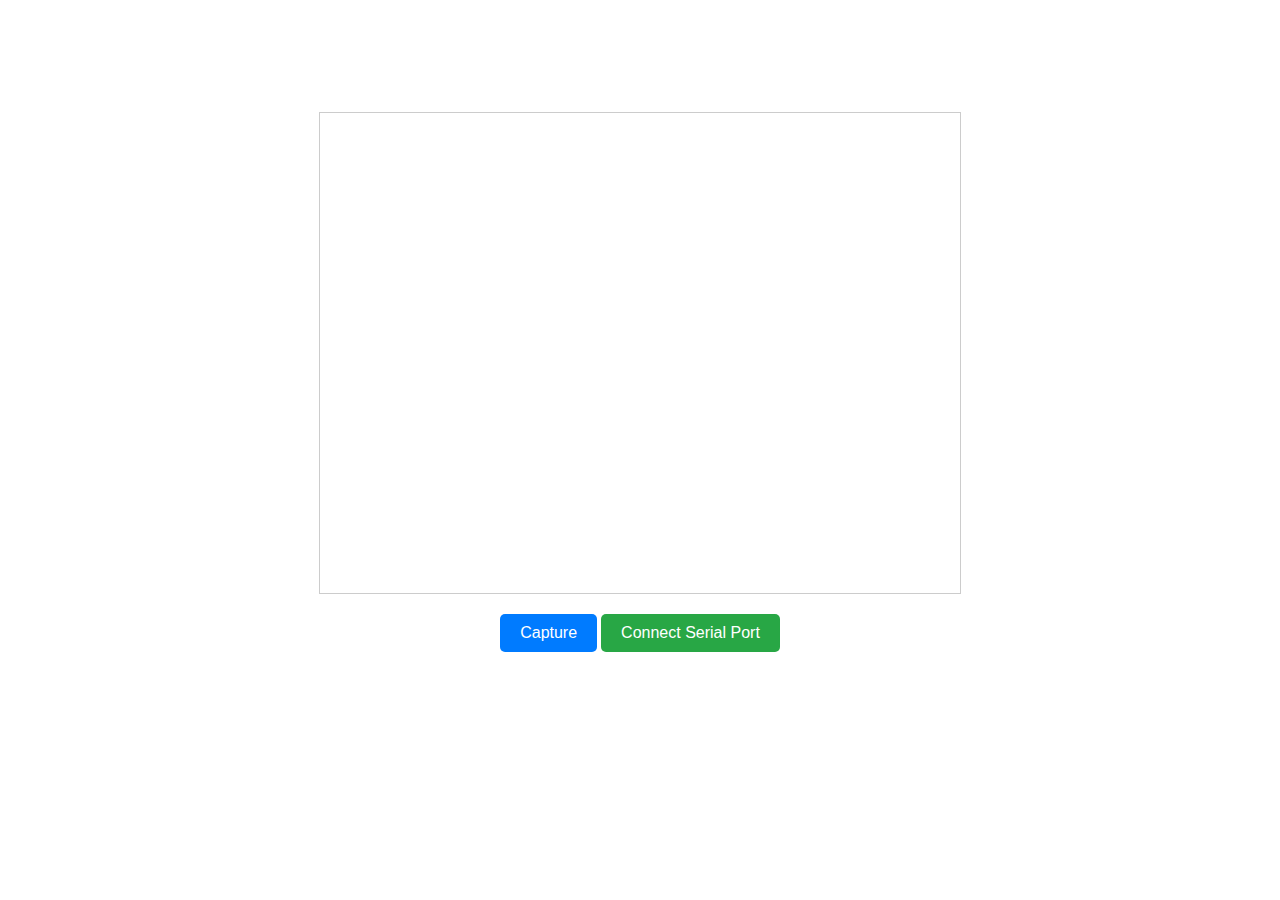
==== templates/index.html @ 64fbca69 "amélioration du détourage visage" ====
<!DOCTYPE html>
<html>
<head>
    <title>Webcam Capture</title>
</head>
<body>
    <h1>Fun Karoussel</h1>
    <video id="video" width="640" height="480"  autoplay ></video>
    <canvas id="canvas" width="640" height="480" style="display:none;"></canvas>
<div>
    <button id="capture">Capture</button>

    <button id="connectButton">Connect Serial Port</button>

</div>

    <script>
        // Déclarer les variables globales pour la vidéo et le canvas
        const video = document.getElementById('video');
        const canvas = document.getElementById('canvas');
        const context = canvas.getContext('2d');

        // Fonction pour demander l'accès au port série
        async function requestSerialPort() {
            try {
                // Demander à l'utilisateur de sélectionner un port série
                const port = await navigator.serial.requestPort();

                // Ouvrir le port série
                await port.open({ baudRate: 9600 }); // Spécifier le débit en bauds (baudRate)

                // Créer un lecteur pour lire les données du port série
                const reader = port.readable.getReader();

                // Lire continuellement les données du port série
                while (true) {
                    const { value, done } = await reader.read();
                    if (done) {
                        console.log('Fin de la lecture du port série.');
                        break;
                    }
                    processData(new TextDecoder().decode(value));
                }

                // Masquer le bouton après l'autorisation
                document.getElementById('connectButton').style.display = 'none';
            } catch (error) {
                console.error('Erreur lors de l\'accès au port série :', error);
            }
        }

        // Fonction pour traiter les données reçues du port série
        function processData(data) {
            console.log('Données reçues du port série :', data);
            capturePhoto();
        }

        // Fonction pour capturer une photo
        function capturePhoto() {
            context.drawImage(video, 0, 0, canvas.width, canvas.height);
            var imageData = canvas.toDataURL('image/jpeg'); // Convertir en base64
            sendData(imageData); // Envoyer les données à la fonction sendData()
        }

        // Capture vidéo et envoi d'image
        navigator.mediaDevices.getUserMedia({ video: true })
            .then(function(stream) {
                video.srcObject = stream;
            })
            .catch(function(error) {
                console.log("Error accessing the webcam: " + error.message);
            });

        document.getElementById('capture').addEventListener('click', function() {
            capturePhoto();
        });

        // Ajouter un écouteur d'événements au bouton pour demander l'accès au port série
        document.getElementById('connectButton').addEventListener('click', requestSerialPort);

        // Fonction pour envoyer les données de l'image au serveur
        function sendData(imageData) {
            fetch('/process_image', {
                method: 'POST',
                body: JSON.stringify({ image: imageData }),
                headers: {
                    'Content-Type': 'application/json'
                }
            })
            .then(response => {
                console.log('Image uploaded successfully');
            })
            .catch(error => {
                console.error('Error uploading image:', error);
            });
        }
        var videoConstraints = {
            video: {
                whiteBalanceMode: 'manual',  // Vous pouvez ajuster ce paramètre
                brightness: 2,              // Vous pouvez ajuster ce paramètre
                contrast: 1,                // Vous pouvez ajuster ce paramètre
                // Ajoutez d'autres paramètres si nécessaire
            }
        };
 
        navigator.mediaDevices.getUserMedia(videoConstraints)
            .then(function (stream) {
                var videoElement = document.getElementById('video');
                videoElement.srcObject = stream;
            })
            .catch(function (error) {
                console.error('Error accessing webcam:', error);
            });
    </script>

    <style>
        /* Style pour la vidéo */
body{
    background-image: url('https://thumbs.dreamstime.com/b/vintage-circus-carnival-background-strips-stars-red-high-resolution-great-your-show-party-birthday-marriage-any-135055104.jpg');
    background-repeat: no-repeat;
    background-size: cover;
    display: flex;
    justify-content: center;
    align-items: center;
    flex-direction: column;
  }
  
#video {
    width: 640px;
    height: 480px;
    border: 1px solid #ccc;
    margin-bottom: 10px;
  }
  
  /* Style pour le bouton de capture */
  #capture {
    padding: 10px 20px;
    font-size: 16px;
    background-color: #007bff;
    color: #fff;
    border: none;
    border-radius: 5px;
    cursor: pointer;
  }
  
  /* Style pour le canvas (élément de dessin) */
  #canvas {
    display: none; /* On le cache par défaut */
  }
  
  /* Style pour le bouton de connexion au port série */
  #connectButton {
    padding: 10px 20px;
    font-size: 16px;
    background-color: #28a745;
    color: #fff;
    border: none;
    border-radius: 5px;
    cursor: pointer;
    margin-top: 10px;
  }
  h1{ 
    margin-top: 30px;
    color: white    ;
    font-size: 40px;
    font-weight: bold;
   }
    </style>
</body>
</html>
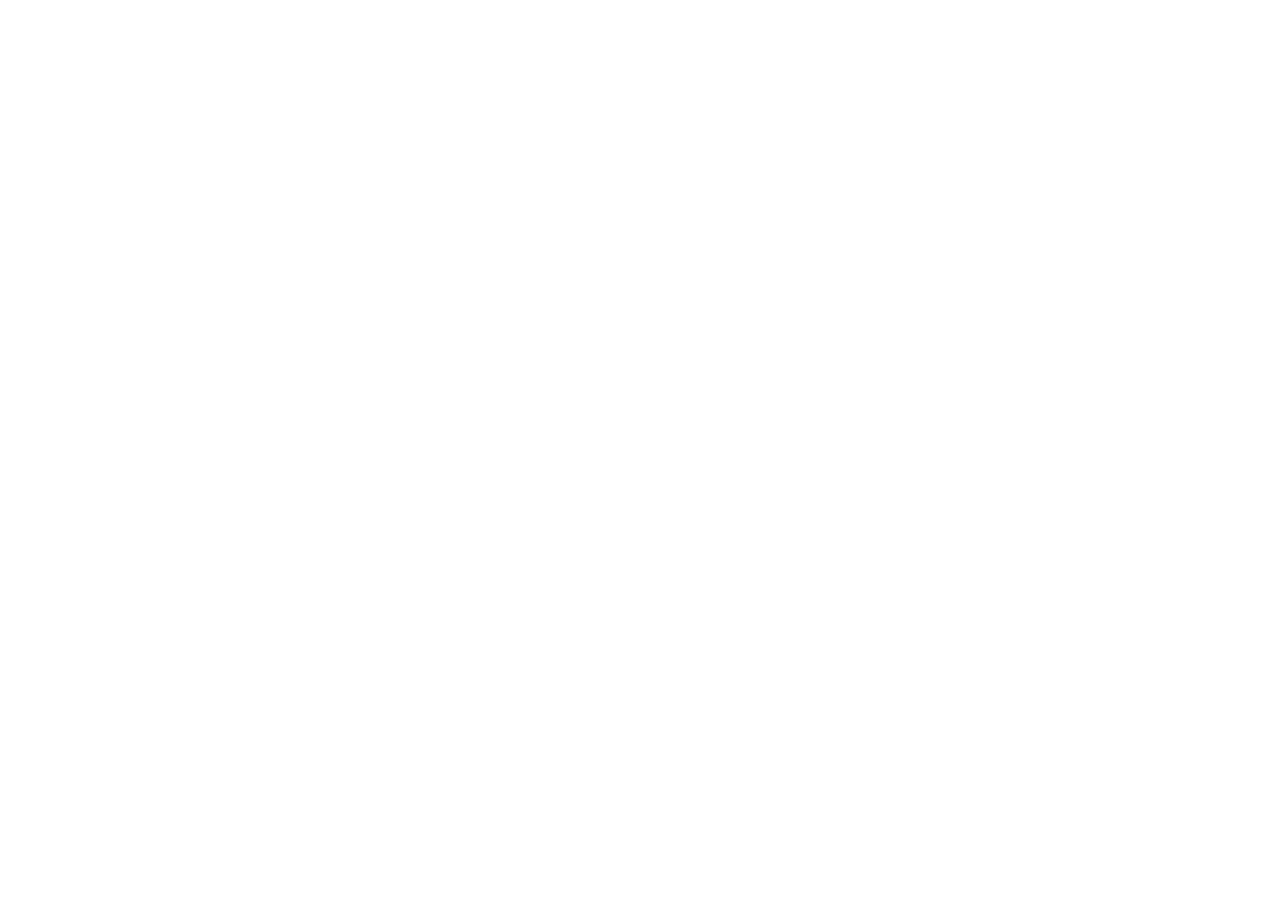
==== commit cb98abf4: "ajout de la dernière photo prise" ====
--- a/templates/index.html
+++ b/templates/index.html
@@ -1,170 +1,281 @@
 <!DOCTYPE html>
 <html>
-<head>
+  <head>
     <title>Webcam Capture</title>
-</head>
-<body>
-    <h1>Fun Karoussel</h1>
-    <video id="video" width="640" height="480"  autoplay ></video>
-    <canvas id="canvas" width="640" height="480" style="display:none;"></canvas>
-<div>
-    <button id="capture">Capture</button>
-
-    <button id="connectButton">Connect Serial Port</button>
-
-</div>
+  </head>
+  <body>
+    <video id="video" width="640" height="480" autoplay></video>
+    <canvas id="canvas" width="640" height="480" style="display: none"></canvas>
+ 
 
     <script>
-        // Déclarer les variables globales pour la vidéo et le canvas
-        const video = document.getElementById('video');
-        const canvas = document.getElementById('canvas');
-        const context = canvas.getContext('2d');
-
-        // Fonction pour demander l'accès au port série
-        async function requestSerialPort() {
-            try {
-                // Demander à l'utilisateur de sélectionner un port série
-                const port = await navigator.serial.requestPort();
-
-                // Ouvrir le port série
-                await port.open({ baudRate: 9600 }); // Spécifier le débit en bauds (baudRate)
-
-                // Créer un lecteur pour lire les données du port série
-                const reader = port.readable.getReader();
-
-                // Lire continuellement les données du port série
-                while (true) {
-                    const { value, done } = await reader.read();
-                    if (done) {
-                        console.log('Fin de la lecture du port série.');
-                        break;
-                    }
-                    processData(new TextDecoder().decode(value));
-                }
-
-                // Masquer le bouton après l'autorisation
-                document.getElementById('connectButton').style.display = 'none';
-            } catch (error) {
-                console.error('Erreur lors de l\'accès au port série :', error);
-            }
-        }
-
-        // Fonction pour traiter les données reçues du port série
-        function processData(data) {
-            console.log('Données reçues du port série :', data);
-            capturePhoto();
-        }
-
-        // Fonction pour capturer une photo
-        function capturePhoto() {
-            context.drawImage(video, 0, 0, canvas.width, canvas.height);
-            var imageData = canvas.toDataURL('image/jpeg'); // Convertir en base64
-            sendData(imageData); // Envoyer les données à la fonction sendData()
-        }
-
-        // Capture vidéo et envoi d'image
-        navigator.mediaDevices.getUserMedia({ video: true })
-            .then(function(stream) {
-                video.srcObject = stream;
-            })
-            .catch(function(error) {
-                console.log("Error accessing the webcam: " + error.message);
-            });
-
-        document.getElementById('capture').addEventListener('click', function() {
-            capturePhoto();
-        });
-
-        // Ajouter un écouteur d'événements au bouton pour demander l'accès au port série
-        document.getElementById('connectButton').addEventListener('click', requestSerialPort);
-
-        // Fonction pour envoyer les données de l'image au serveur
-        function sendData(imageData) {
-            fetch('/process_image', {
-                method: 'POST',
-                body: JSON.stringify({ image: imageData }),
-                headers: {
-                    'Content-Type': 'application/json'
-                }
-            })
-            .then(response => {
-                console.log('Image uploaded successfully');
-            })
-            .catch(error => {
-                console.error('Error uploading image:', error);
-            });
-        }
-        var videoConstraints = {
-            video: {
-                whiteBalanceMode: 'manual',  // Vous pouvez ajuster ce paramètre
-                brightness: 2,              // Vous pouvez ajuster ce paramètre
-                contrast: 1,                // Vous pouvez ajuster ce paramètre
-                // Ajoutez d'autres paramètres si nécessaire
-            }
-        };
- 
-        navigator.mediaDevices.getUserMedia(videoConstraints)
-            .then(function (stream) {
-                var videoElement = document.getElementById('video');
-                videoElement.srcObject = stream;
-            })
-            .catch(function (error) {
-                console.error('Error accessing webcam:', error);
-            });
+              // Déclarer les variables globales pour la vidéo et le canvas
+              const video = document.getElementById('video');
+              const canvas = document.getElementById('canvas');
+              const context = canvas.getContext('2d');
+
+              // Fonction pour demander l'accès au port série
+              async function getSerialPort() {
+                  try {
+                      // Demander à l'utilisateur de sélectionner un port série
+                      const ports = await navigator.serial.getPorts();
+                      const port = ports[0];
+                      // Ouvrir le port série
+                      await port.open({ baudRate: 9600 }); // Spécifier le débit en bauds (baudRate)
+
+                      // Créer un lecteur pour lire les données du port série
+                      const reader = port.readable.getReader();
+
+                      // Lire continuellement les données du port série
+                      while (true) {
+                          const { value, done } = await reader.read();
+                          if (done) {
+                              console.log('Fin de la lecture du port série.');
+                              break;
+                          }
+                          processData(new TextDecoder().decode(value));
+                      }
+
+                  } catch (error) {
+                      console.error('Erreur lors de l\'accès au port série :', error);
+                  }
+              }
+              async function requestSerialPort() {
+                  try {
+                      // Demander à l'utilisateur de sélectionner un port série
+                      const port = await navigator.serial.requestPort();
+                      // Ouvrir le port série
+                      await port.open({ baudRate: 9600 }); // Spécifier le débit en bauds (baudRate)
+
+                      // Créer un lecteur pour lire les données du port série
+                      const reader = port.readable.getReader();
+
+                      // Lire continuellement les données du port série
+                      while (true) {
+                          const { value, done } = await reader.read();
+                          if (done) {
+                              console.log('Fin de la lecture du port série.');
+                              break;
+                          }
+                          processData(new TextDecoder().decode(value));
+                      }
+
+                  } catch (error) {
+                      console.error('Erreur lors de l\'accès au port série :', error);
+                  }
+              }
+              window.onload = getSerialPort;
+
+              // Fonction pour traiter les données reçues du port série
+              function processData(data) {
+                  if(data == 8) {
+                  console.log('Données reçues du port série :', data);
+                  capturePhoto();
+              }
+              }
+
+              // Fonction pour capturer une photo
+              function capturePhoto() {
+                  context.drawImage(video, 0, 0, canvas.width, canvas.height);
+                  var imageData = canvas.toDataURL('image/jpeg'); // Convertir en base64
+                  sendData(imageData); // Envoyer les données à la fonction sendData()
+              }
+
+              // Capture vidéo et envoi d'image
+              navigator.mediaDevices.getUserMedia({ video: true })
+                  .then(function(stream) {
+                      video.srcObject = stream;
+                  })
+                  .catch(function(error) {
+                      console.log("Error accessing the webcam: " + error.message);
+                  });
+
+              document.getElementById('capture').addEventListener('click', function() {
+                  capturePhoto();
+              });
+
+              // Ajouter un écouteur d'événements au bouton pour demander l'accès au port série
+              document.getElementById('connectButton').addEventListener('click', requestSerialPort);
+      // Fonction pour envoyer les données de l'image au serveur
+      function sendData(imageData) {
+          fetch('/process_image', {
+              method: 'POST',
+              body: JSON.stringify({ image: imageData }),
+              headers: {
+                  'Content-Type': 'application/json'
+              }
+          })
+          .then(response => {
+              return response.json(); // Convertir la réponse en JSON
+          })
+          .then(data => {
+              if (data.success) {
+                  console.log('Image uploaded successfully');
+                  sendToSerialPort(1);
+      // Faire une requête GET pour récupérer la dernière photo
+      fetch('/latest_photo')
+          .then(response => response.blob())
+          .then(blob => {
+              // Créer un objet URL pour l'image
+              const imageUrl = URL.createObjectURL(blob);
+              // Créer une balise img pour afficher l'image
+              const imageElement = document.createElement('img');
+              // Mettre à jour l'attribut src avec l'URL de l'image
+              imageElement.src = imageUrl;
+              // Ajouter l'élément image à la page
+
+              const successMessage = document.createElement('div');
+              successMessage.style.position = 'absolute';
+              successMessage.style.width = '100%';
+              successMessage.style.height = '100vh';
+              successMessage.textContent = 'Image a été enregistrée';
+              // Ajouter du style à la balise
+              successMessage.style.backgroundColor = '#28a745';
+              successMessage.style.color = '#fff';
+              successMessage.style.padding = '10px';
+              successMessage.style.borderRadius = '5px';
+              // Ajouter la balise au corps du document
+              document.body.appendChild(successMessage);
+              const image = document.body.appendChild(imageElement);
+              image.style.position = 'absolute';
+
+              // Supprimer la balise après 5 secondes
+              setTimeout(function() {
+                  successMessage.remove();
+                  image.remove();
+              }, 5000);
+          })
+              } else {
+                  console.error('Error uploading image:');
+                  sendToSerialPort(2)
+                  // Créer une balise HTML pour afficher le message d'erreur
+                  const errorMessage = document.createElement('div');
+                  errorMessage.style.position = 'absolute';
+                  errorMessage.style.width = '100%';
+                  errorMessage.style.height = '100vh';
+                  errorMessage.textContent = 'Aucun visage detecté!';
+                  // Ajouter du style à la balise
+                  errorMessage.style.backgroundColor = '#dc3545';
+                  errorMessage.style.color = '#fff';
+                  errorMessage.style.padding = '10px';
+                  errorMessage.style.borderRadius = '5px';
+                  errorMessage.style.marginTop = '10px';
+                  // Ajouter la balise au corps du document
+                  document.body.appendChild(errorMessage);
+                  setTimeout(function() {
+                      errorMessage.remove();
+                  }, 1000);
+              }
+          })
+          .catch(error => {
+              console.error('Error uploading image:', error);
+          });
+      }
+
+              var videoConstraints = {
+                  video: {
+                      whiteBalanceMode: 'manual',  // Vous pouvez ajuster ce paramètre
+                      brightness: 2,              // Vous pouvez ajuster ce paramètre
+                      contrast: 1,                // Vous pouvez ajuster ce paramètre
+                      // Ajoutez d'autres paramètres si nécessaire
+                  }
+              };
+
+              navigator.mediaDevices.getUserMedia(videoConstraints)
+                  .then(function (stream) {
+                      var videoElement = document.getElementById('video');
+                      videoElement.srcObject = stream;
+                  })
+                  .catch(function (error) {
+                      console.error('Error accessing webcam:', error);
+                  });
+
+      // Fonction pour envoyer des données à un port série déjà ouvert
+      async function sendToSerialPort(message) {
+          try {
+          // Obtenir la liste des ports série déjà autorisés
+          const ports = await navigator.serial.getPorts();
+
+          // Vérifier s'il existe des ports série déjà autorisés
+          if (ports && ports.length > 0) {
+              const port = ports[0];
+
+              // Créer un transformateur de texte en flux d'octets
+              const textEncoder = new TextEncoderStream();
+
+              // Créer un flux d'écriture
+              const writableStreamClosed = textEncoder.readable.pipeTo(port.writable);
+
+              // Obtenir le writer
+              const writer = textEncoder.writable.getWriter();
+
+              // Écrire le message dans le flux
+              await writer.write(message + "\n"); // Ajouter le caractère de saut de ligne à la fin
+
+              console.log("Message envoyé : " + message);
+
+              // Fermer le writer
+              await writer.close();
+          }
+      } catch (error) {
+          console.error("Erreur lors de l'envoi du message :", error);
+      }
+      }
     </script>
 
     <style>
-        /* Style pour la vidéo */
-body{
-    background-image: url('https://thumbs.dreamstime.com/b/vintage-circus-carnival-background-strips-stars-red-high-resolution-great-your-show-party-birthday-marriage-any-135055104.jpg');
-    background-repeat: no-repeat;
-    background-size: cover;
-    display: flex;
-    justify-content: center;
-    align-items: center;
-    flex-direction: column;
-  }
-  
-#video {
-    width: 640px;
-    height: 480px;
-    border: 1px solid #ccc;
-    margin-bottom: 10px;
-  }
-  
-  /* Style pour le bouton de capture */
-  #capture {
-    padding: 10px 20px;
-    font-size: 16px;
-    background-color: #007bff;
-    color: #fff;
-    border: none;
-    border-radius: 5px;
-    cursor: pointer;
-  }
-  
-  /* Style pour le canvas (élément de dessin) */
-  #canvas {
-    display: none; /* On le cache par défaut */
-  }
-  
-  /* Style pour le bouton de connexion au port série */
-  #connectButton {
-    padding: 10px 20px;
-    font-size: 16px;
-    background-color: #28a745;
-    color: #fff;
-    border: none;
-    border-radius: 5px;
-    cursor: pointer;
-    margin-top: 10px;
-  }
-  h1{ 
-    margin-top: 30px;
-    color: white    ;
-    font-size: 40px;
-    font-weight: bold;
-   }
+      /* Style pour la vidéo */
+      body {
+        background-image: url("https://thumbs.dreamstime.com/b/vintage-circus-carnival-background-strips-stars-red-high-resolution-great-your-show-party-birthday-marriage-any-135055104.jpg");
+        background-repeat: no-repeat;
+        background-size: cover;
+        display: flex;
+        justify-content: center;
+        align-items: center;
+        flex-direction: column;
+        overflow-y: hidden;
+        overflow-x: hidden;
+        margin: 0;
+      }
+
+      #video {
+        width: 100%;
+        height: 100vh;
+      }
+
+      /* Style pour le bouton de capture */
+      #capture {
+        padding: 10px 20px;
+        font-size: 16px;
+        background-color: #007bff;
+        color: #fff;
+        border: none;
+        border-radius: 5px;
+        cursor: pointer;
+      }
+
+      /* Style pour le canvas (élément de dessin) */
+      #canvas {
+        display: none; /* On le cache par défaut */
+      }
+
+      /* Style pour le bouton de connexion au port série */
+      #connectButton {
+        padding: 10px 20px;
+        font-size: 16px;
+        background-color: #28a745;
+        color: #fff;
+        border: none;
+        border-radius: 5px;
+        cursor: pointer;
+        margin-top: 10px;
+      }
+      h1 {
+        margin-top: 30px;
+        color: white;
+        font-size: 40px;
+        font-weight: bold;
+      }
     </style>
-</body>
+  </body>
 </html>
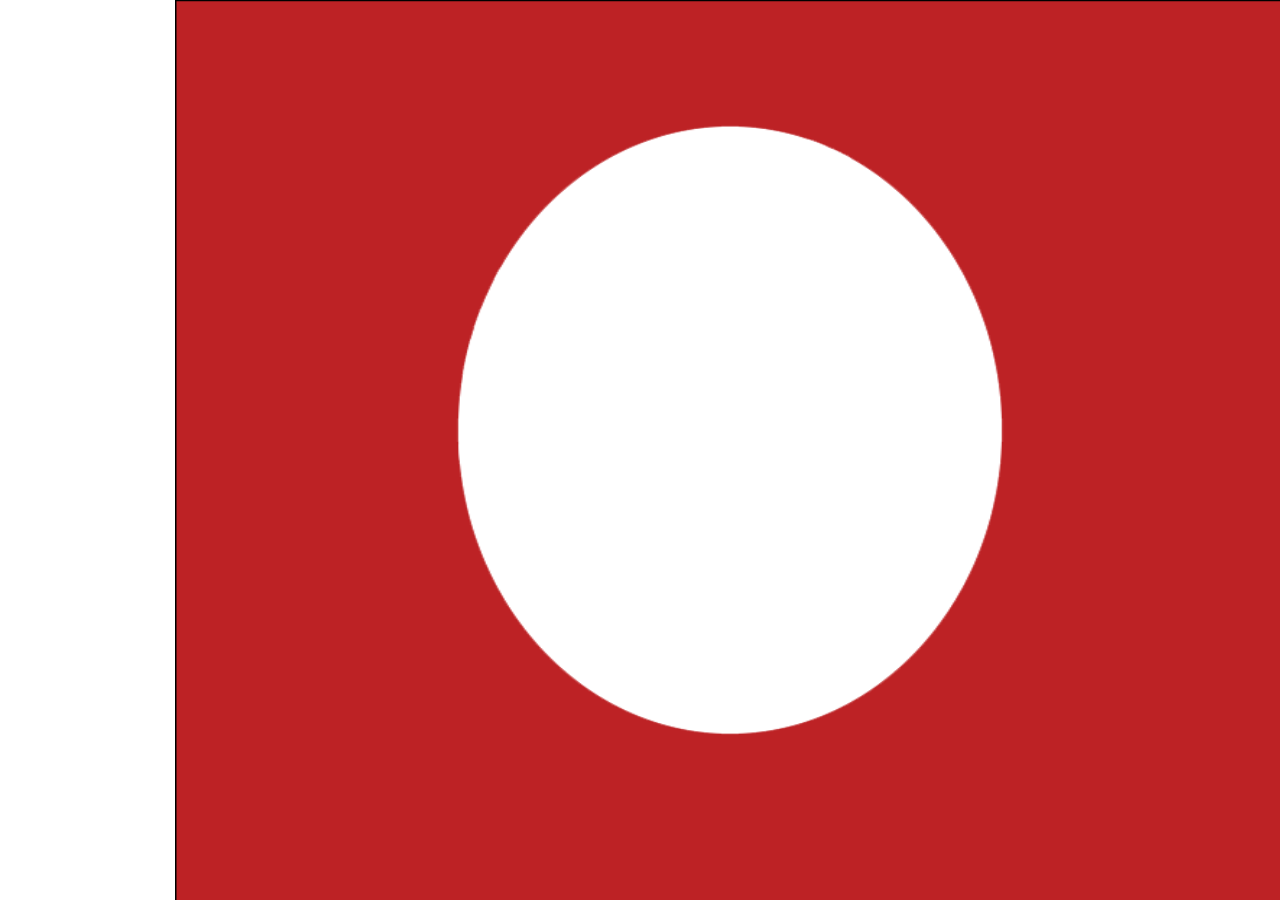
==== commit 5a61e363: "modif" ====
--- a/templates/index.html
+++ b/templates/index.html
@@ -6,276 +6,9 @@
   <body>
     <video id="video" width="640" height="480" autoplay></video>
     <canvas id="canvas" width="640" height="480" style="display: none"></canvas>
- 
+    <img class="allo" src="/static/allo (2).png" alt="" srcset="">
+    <link rel="stylesheet" href="/static/style.css">
 
-    <script>
-              // Déclarer les variables globales pour la vidéo et le canvas
-              const video = document.getElementById('video');
-              const canvas = document.getElementById('canvas');
-              const context = canvas.getContext('2d');
-
-              // Fonction pour demander l'accès au port série
-              async function getSerialPort() {
-                  try {
-                      // Demander à l'utilisateur de sélectionner un port série
-                      const ports = await navigator.serial.getPorts();
-                      const port = ports[0];
-                      // Ouvrir le port série
-                      await port.open({ baudRate: 9600 }); // Spécifier le débit en bauds (baudRate)
-
-                      // Créer un lecteur pour lire les données du port série
-                      const reader = port.readable.getReader();
-
-                      // Lire continuellement les données du port série
-                      while (true) {
-                          const { value, done } = await reader.read();
-                          if (done) {
-                              console.log('Fin de la lecture du port série.');
-                              break;
-                          }
-                          processData(new TextDecoder().decode(value));
-                      }
-
-                  } catch (error) {
-                      console.error('Erreur lors de l\'accès au port série :', error);
-                  }
-              }
-              async function requestSerialPort() {
-                  try {
-                      // Demander à l'utilisateur de sélectionner un port série
-                      const port = await navigator.serial.requestPort();
-                      // Ouvrir le port série
-                      await port.open({ baudRate: 9600 }); // Spécifier le débit en bauds (baudRate)
-
-                      // Créer un lecteur pour lire les données du port série
-                      const reader = port.readable.getReader();
-
-                      // Lire continuellement les données du port série
-                      while (true) {
-                          const { value, done } = await reader.read();
-                          if (done) {
-                              console.log('Fin de la lecture du port série.');
-                              break;
-                          }
-                          processData(new TextDecoder().decode(value));
-                      }
-
-                  } catch (error) {
-                      console.error('Erreur lors de l\'accès au port série :', error);
-                  }
-              }
-              window.onload = getSerialPort;
-
-              // Fonction pour traiter les données reçues du port série
-              function processData(data) {
-                  if(data == 8) {
-                  console.log('Données reçues du port série :', data);
-                  capturePhoto();
-              }
-              }
-
-              // Fonction pour capturer une photo
-              function capturePhoto() {
-                  context.drawImage(video, 0, 0, canvas.width, canvas.height);
-                  var imageData = canvas.toDataURL('image/jpeg'); // Convertir en base64
-                  sendData(imageData); // Envoyer les données à la fonction sendData()
-              }
-
-              // Capture vidéo et envoi d'image
-              navigator.mediaDevices.getUserMedia({ video: true })
-                  .then(function(stream) {
-                      video.srcObject = stream;
-                  })
-                  .catch(function(error) {
-                      console.log("Error accessing the webcam: " + error.message);
-                  });
-
-              document.getElementById('capture').addEventListener('click', function() {
-                  capturePhoto();
-              });
-
-              // Ajouter un écouteur d'événements au bouton pour demander l'accès au port série
-              document.getElementById('connectButton').addEventListener('click', requestSerialPort);
-      // Fonction pour envoyer les données de l'image au serveur
-      function sendData(imageData) {
-          fetch('/process_image', {
-              method: 'POST',
-              body: JSON.stringify({ image: imageData }),
-              headers: {
-                  'Content-Type': 'application/json'
-              }
-          })
-          .then(response => {
-              return response.json(); // Convertir la réponse en JSON
-          })
-          .then(data => {
-              if (data.success) {
-                  console.log('Image uploaded successfully');
-                  sendToSerialPort(1);
-      // Faire une requête GET pour récupérer la dernière photo
-      fetch('/latest_photo')
-          .then(response => response.blob())
-          .then(blob => {
-              // Créer un objet URL pour l'image
-              const imageUrl = URL.createObjectURL(blob);
-              // Créer une balise img pour afficher l'image
-              const imageElement = document.createElement('img');
-              // Mettre à jour l'attribut src avec l'URL de l'image
-              imageElement.src = imageUrl;
-              // Ajouter l'élément image à la page
-
-              const successMessage = document.createElement('div');
-              successMessage.style.position = 'absolute';
-              successMessage.style.width = '100%';
-              successMessage.style.height = '100vh';
-              successMessage.textContent = 'Image a été enregistrée';
-              // Ajouter du style à la balise
-              successMessage.style.backgroundColor = '#28a745';
-              successMessage.style.color = '#fff';
-              successMessage.style.padding = '10px';
-              successMessage.style.borderRadius = '5px';
-              // Ajouter la balise au corps du document
-              document.body.appendChild(successMessage);
-              const image = document.body.appendChild(imageElement);
-              image.style.position = 'absolute';
-
-              // Supprimer la balise après 5 secondes
-              setTimeout(function() {
-                  successMessage.remove();
-                  image.remove();
-              }, 5000);
-          })
-              } else {
-                  console.error('Error uploading image:');
-                  sendToSerialPort(2)
-                  // Créer une balise HTML pour afficher le message d'erreur
-                  const errorMessage = document.createElement('div');
-                  errorMessage.style.position = 'absolute';
-                  errorMessage.style.width = '100%';
-                  errorMessage.style.height = '100vh';
-                  errorMessage.textContent = 'Aucun visage detecté!';
-                  // Ajouter du style à la balise
-                  errorMessage.style.backgroundColor = '#dc3545';
-                  errorMessage.style.color = '#fff';
-                  errorMessage.style.padding = '10px';
-                  errorMessage.style.borderRadius = '5px';
-                  errorMessage.style.marginTop = '10px';
-                  // Ajouter la balise au corps du document
-                  document.body.appendChild(errorMessage);
-                  setTimeout(function() {
-                      errorMessage.remove();
-                  }, 1000);
-              }
-          })
-          .catch(error => {
-              console.error('Error uploading image:', error);
-          });
-      }
-
-              var videoConstraints = {
-                  video: {
-                      whiteBalanceMode: 'manual',  // Vous pouvez ajuster ce paramètre
-                      brightness: 2,              // Vous pouvez ajuster ce paramètre
-                      contrast: 1,                // Vous pouvez ajuster ce paramètre
-                      // Ajoutez d'autres paramètres si nécessaire
-                  }
-              };
-
-              navigator.mediaDevices.getUserMedia(videoConstraints)
-                  .then(function (stream) {
-                      var videoElement = document.getElementById('video');
-                      videoElement.srcObject = stream;
-                  })
-                  .catch(function (error) {
-                      console.error('Error accessing webcam:', error);
-                  });
-
-      // Fonction pour envoyer des données à un port série déjà ouvert
-      async function sendToSerialPort(message) {
-          try {
-          // Obtenir la liste des ports série déjà autorisés
-          const ports = await navigator.serial.getPorts();
-
-          // Vérifier s'il existe des ports série déjà autorisés
-          if (ports && ports.length > 0) {
-              const port = ports[0];
-
-              // Créer un transformateur de texte en flux d'octets
-              const textEncoder = new TextEncoderStream();
-
-              // Créer un flux d'écriture
-              const writableStreamClosed = textEncoder.readable.pipeTo(port.writable);
-
-              // Obtenir le writer
-              const writer = textEncoder.writable.getWriter();
-
-              // Écrire le message dans le flux
-              await writer.write(message + "\n"); // Ajouter le caractère de saut de ligne à la fin
-
-              console.log("Message envoyé : " + message);
-
-              // Fermer le writer
-              await writer.close();
-          }
-      } catch (error) {
-          console.error("Erreur lors de l'envoi du message :", error);
-      }
-      }
-    </script>
-
-    <style>
-      /* Style pour la vidéo */
-      body {
-        background-image: url("https://thumbs.dreamstime.com/b/vintage-circus-carnival-background-strips-stars-red-high-resolution-great-your-show-party-birthday-marriage-any-135055104.jpg");
-        background-repeat: no-repeat;
-        background-size: cover;
-        display: flex;
-        justify-content: center;
-        align-items: center;
-        flex-direction: column;
-        overflow-y: hidden;
-        overflow-x: hidden;
-        margin: 0;
-      }
-
-      #video {
-        width: 100%;
-        height: 100vh;
-      }
-
-      /* Style pour le bouton de capture */
-      #capture {
-        padding: 10px 20px;
-        font-size: 16px;
-        background-color: #007bff;
-        color: #fff;
-        border: none;
-        border-radius: 5px;
-        cursor: pointer;
-      }
-
-      /* Style pour le canvas (élément de dessin) */
-      #canvas {
-        display: none; /* On le cache par défaut */
-      }
-
-      /* Style pour le bouton de connexion au port série */
-      #connectButton {
-        padding: 10px 20px;
-        font-size: 16px;
-        background-color: #28a745;
-        color: #fff;
-        border: none;
-        border-radius: 5px;
-        cursor: pointer;
-        margin-top: 10px;
-      }
-      h1 {
-        margin-top: 30px;
-        color: white;
-        font-size: 40px;
-        font-weight: bold;
-      }
-    </style>
+    <script defer src="/static/index.js"></script>
   </body>
 </html>
--- a/static/style.css
+++ b/static/style.css
@@ -0,0 +1,51 @@
+   /* Style pour la vidéo */
+   body {
+    background-image: url("https://thumbs.dreamstime.com/b/vintage-circus-carnival-background-strips-stars-red-high-resolution-great-your-show-party-birthday-marriage-any-135055104.jpg");
+    background-repeat: no-repeat;
+    background-size: cover;
+    display: flex;
+    justify-content: center;
+    align-items: center;
+    flex-direction: column;
+    overflow-y: hidden;
+    overflow-x: hidden;
+    margin: 0;
+  }
+
+  #video {
+    width: 100%;
+    height: 100vh;
+  }
+
+
+  /* Style pour le canvas (élément de dessin) */
+  #canvas {
+    display: none; /* On le cache par défaut */
+  }
+
+  /* Style pour le bouton de connexion au port série */
+  #connectButton {
+    padding: 10px 20px;
+    font-size: 16px;
+    background-color: #28a745;
+    color: #fff;
+    border: none;
+    border-radius: 5px;
+    cursor: pointer;
+    margin-top: 10px;
+  }
+  h1 {
+    margin-top: 30px;
+    color: white;
+    font-size: 40px;
+    font-weight: bold;
+  }
+
+  .allo {
+    background-repeat: no-repeat;
+    position: absolute;
+    top: 0;
+    left: 175px;
+    width: 1110px;
+    height: 100vh;
+  }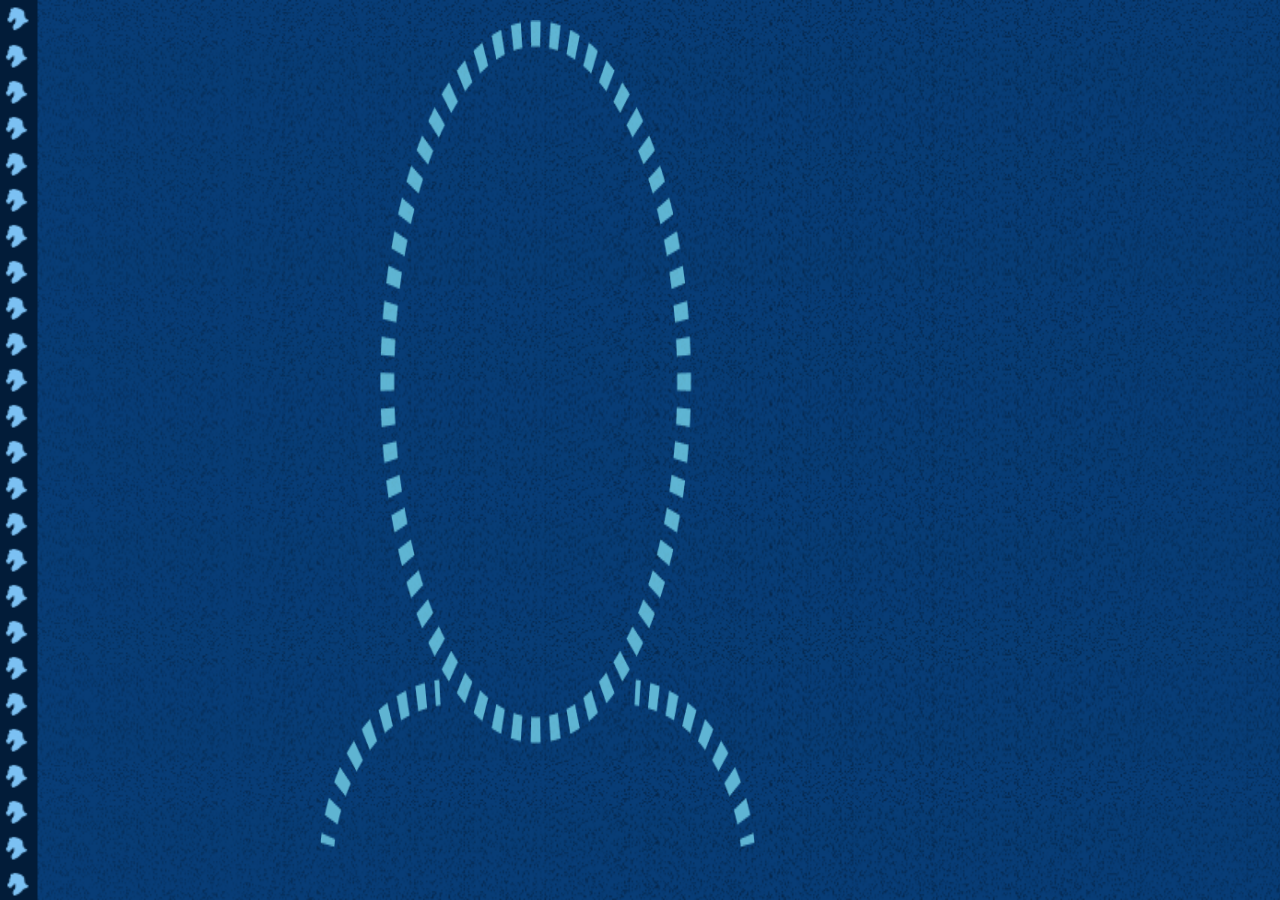
==== commit 9e9c04a2: "last modif" ====
--- a/templates/index.html
+++ b/templates/index.html
@@ -6,7 +6,7 @@
   <body>
     <video id="video" width="640" height="480" autoplay></video>
     <canvas id="canvas" width="640" height="480" style="display: none"></canvas>
-    <img class="allo" src="/static/allo (2).png" alt="" srcset="">
+    <img class="allo" src="/static/visage.png" alt="" srcset="">
     <link rel="stylesheet" href="/static/style.css">
 
     <script defer src="/static/index.js"></script>
--- a/static/style.css
+++ b/static/style.css
@@ -1,6 +1,6 @@
    /* Style pour la vidéo */
    body {
-    background-image: url("https://thumbs.dreamstime.com/b/vintage-circus-carnival-background-strips-stars-red-high-resolution-great-your-show-party-birthday-marriage-any-135055104.jpg");
+    background-image: url('/static/MicrosoftTeams-image\ \(3\).png');
     background-repeat: no-repeat;
     background-size: cover;
     display: flex;
@@ -13,6 +13,8 @@
   }
 
   #video {
+
+    transform: scaleX(-1); 
     width: 100%;
     height: 100vh;
   }
@@ -37,15 +39,13 @@
   h1 {
     margin-top: 30px;
     color: white;
-    font-size: 40px;
-    font-weight: bold;
   }
 
   .allo {
     background-repeat: no-repeat;
     position: absolute;
-    top: 0;
-    left: 175px;
-    width: 1110px;
-    height: 100vh;
-  }+    top: 20px;
+    left: 25%;
+    width: 435px;
+    height:92vh;
+  }                                                                                                                           